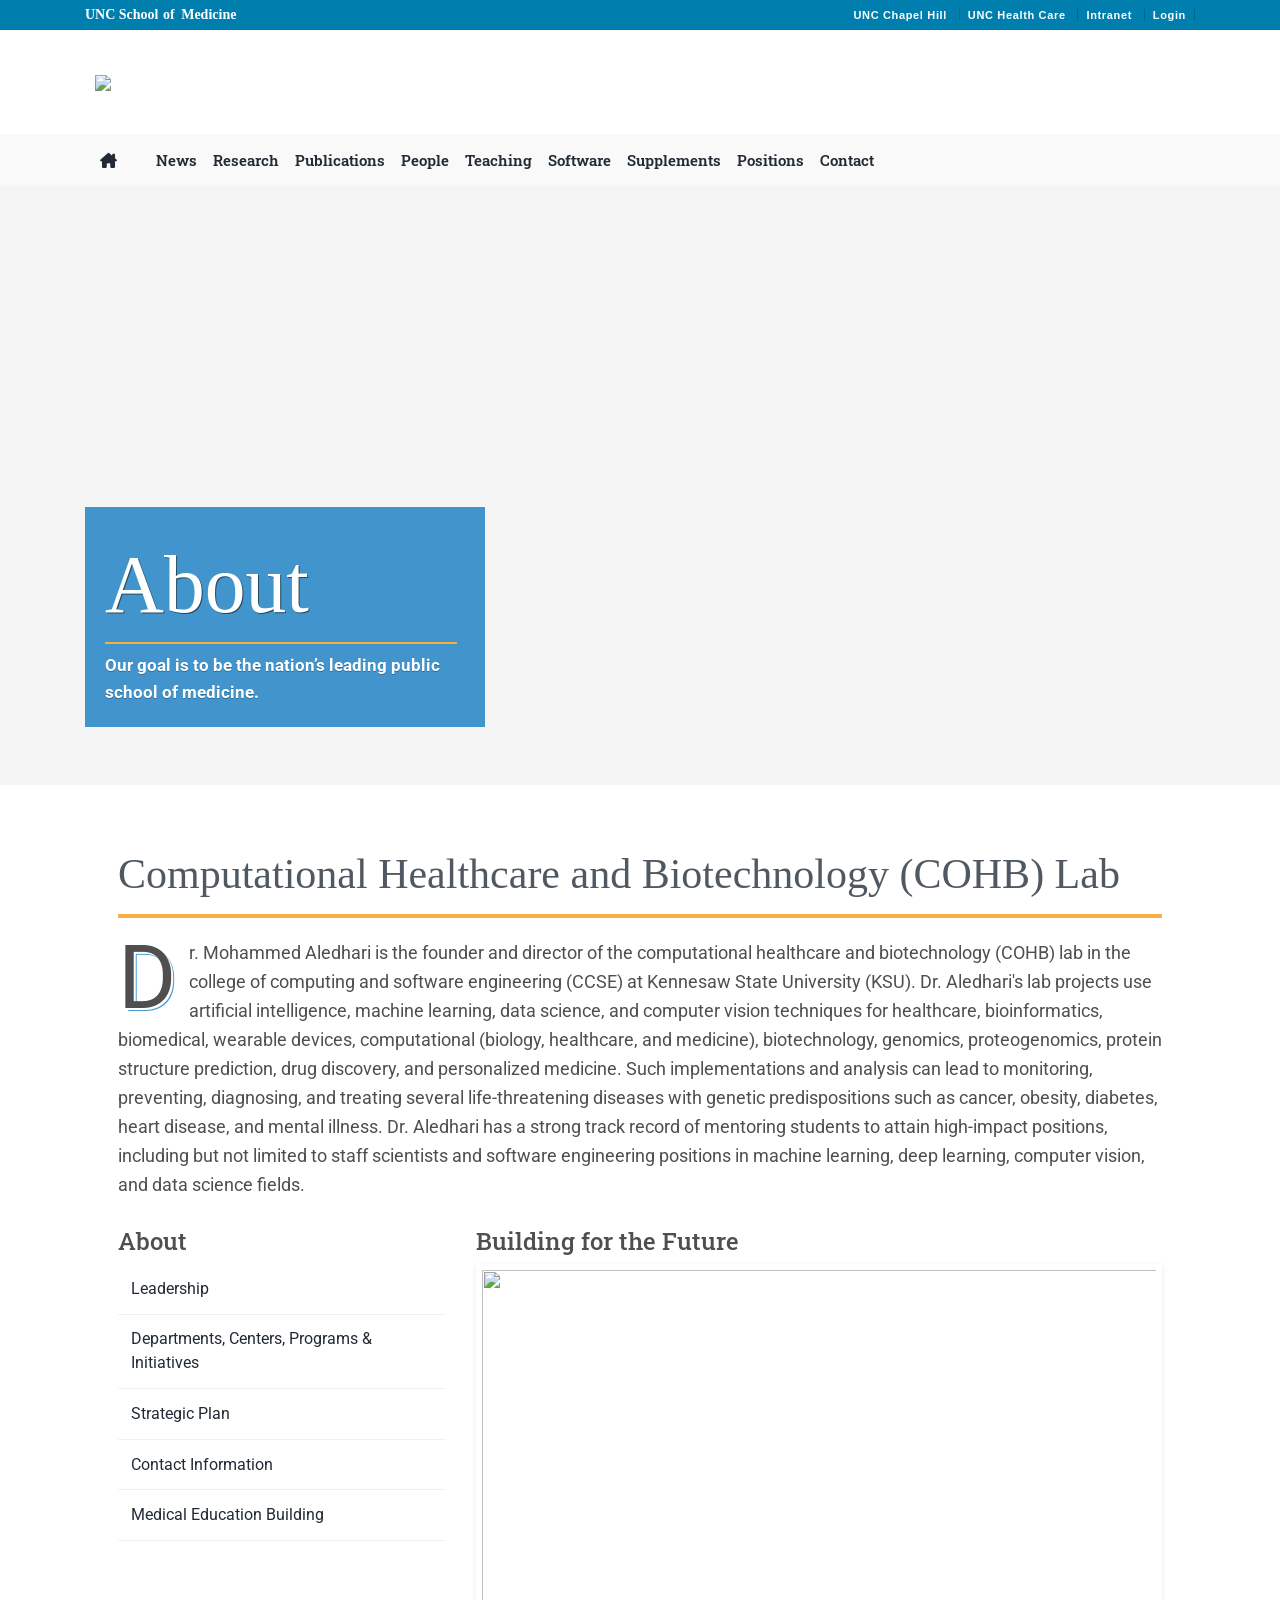
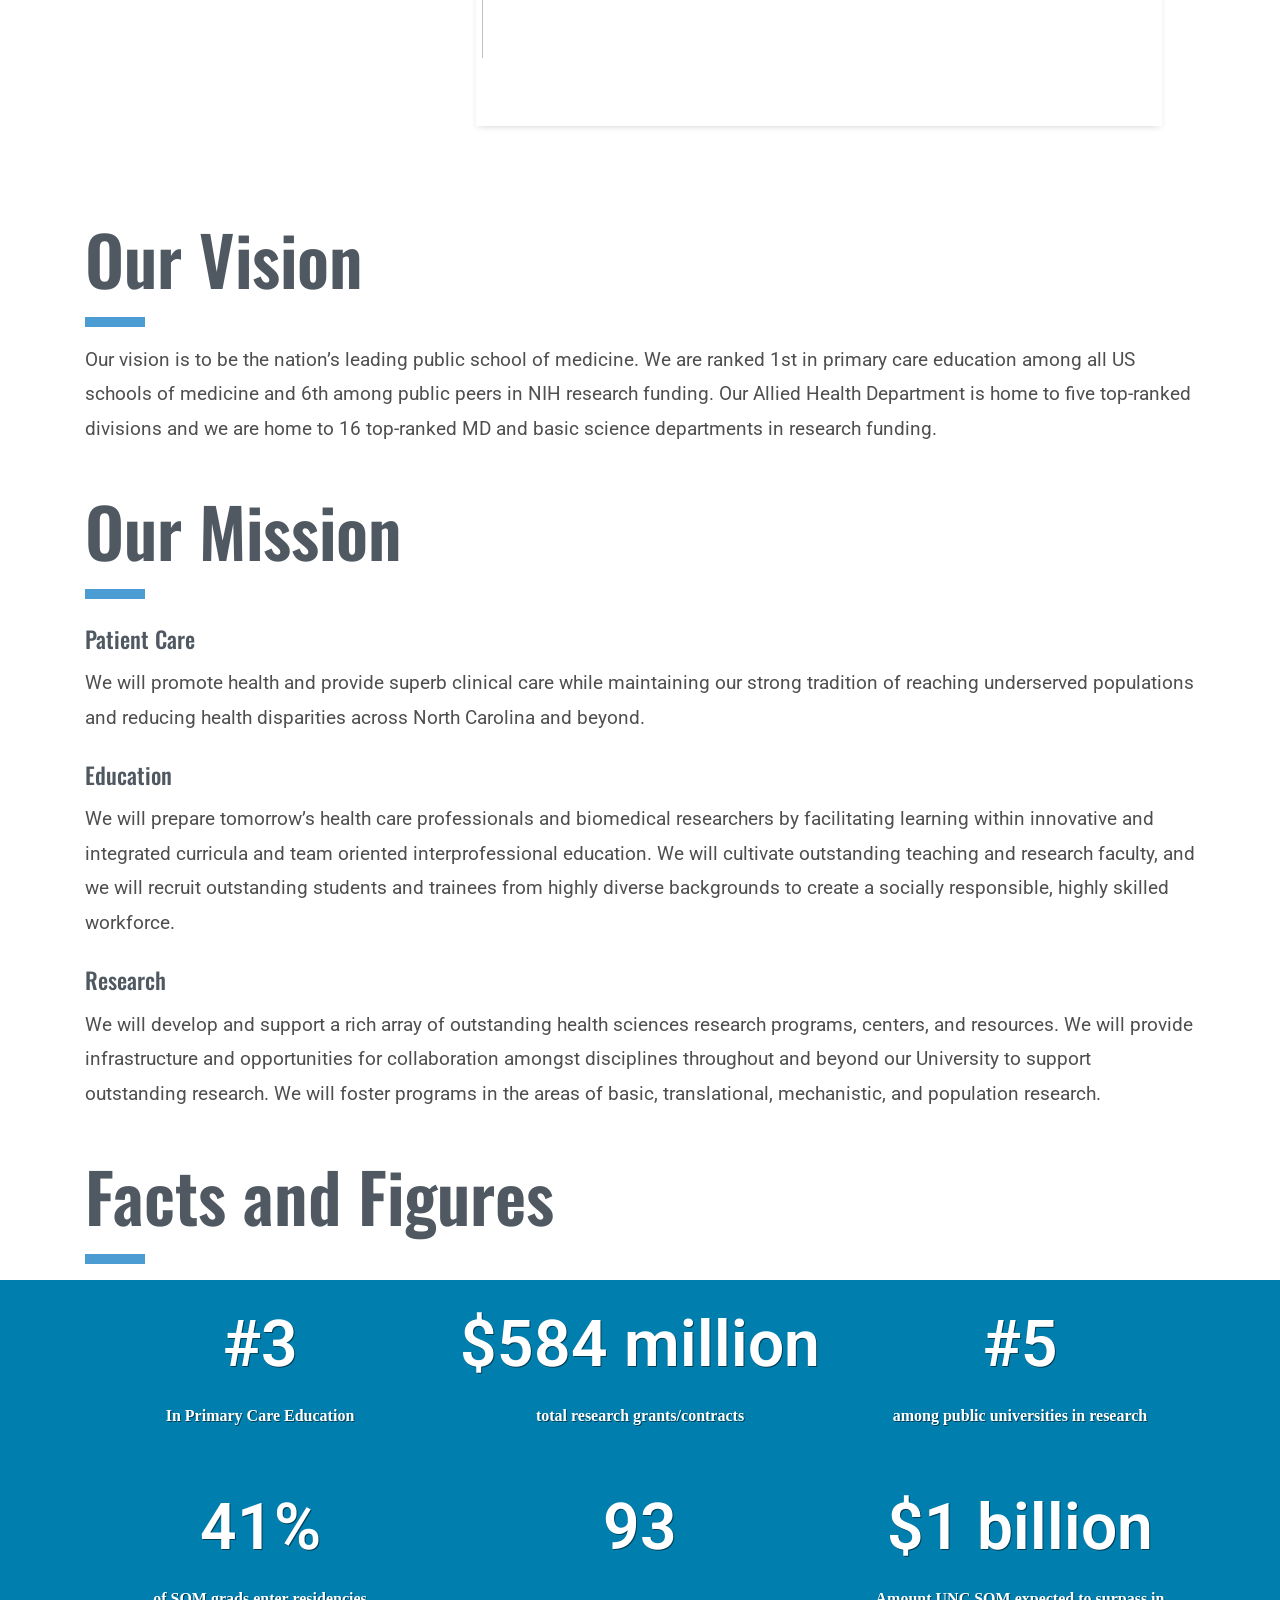
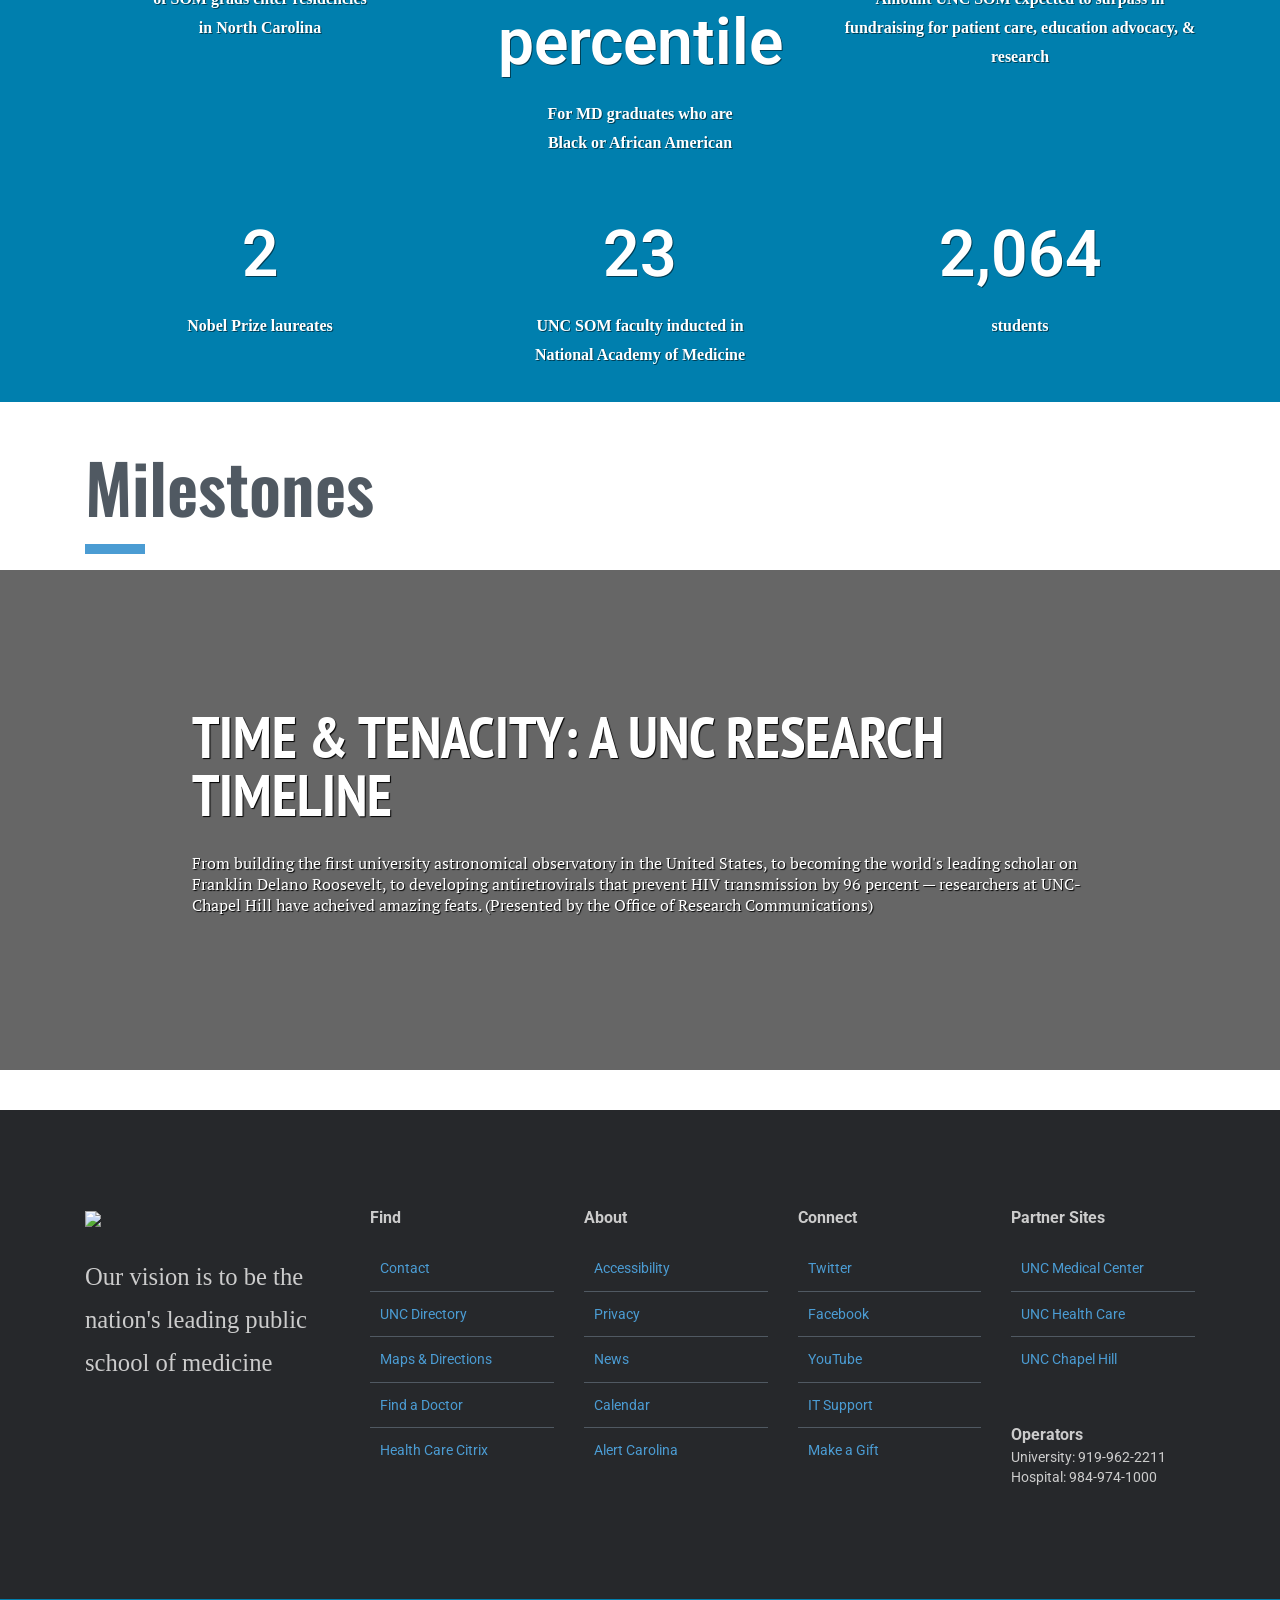
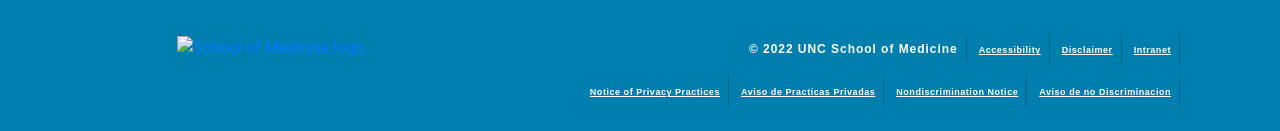
==== index.html @ 01c609db "Initial website draft" ====
<!DOCTYPE html>
<html>
<head>
    <meta charset="utf-8">
    <meta name="viewport" content="width=device-width, initial-scale=1">
    <title>Home | Computational Healthcare and Biotechnology (COHB) Lab</title>
    <!-- Latest compiled and minified CSS -->
    <link rel="stylesheet" href="https://cdn.jsdelivr.net/npm/bootstrap@4.6.1/dist/css/bootstrap.min.css">

    <!-- jQuery library -->
    <script src="https://cdn.jsdelivr.net/npm/jquery@3.5.1/dist/jquery.slim.min.js"></script>

    <!-- Popper JS -->
    <script src="https://cdn.jsdelivr.net/npm/popper.js@1.16.1/dist/umd/popper.min.js"></script>

    <!-- Latest compiled JavaScript -->
    <script src="https://cdn.jsdelivr.net/npm/bootstrap@4.6.1/dist/js/bootstrap.bundle.min.js"></script>
    <link rel="preconnect" href="https://fonts.googleapis.com">
    <link rel="preconnect" href="https://fonts.gstatic.com" crossorigin>
    <link href="https://fonts.googleapis.com/css2?&family=Roboto&family=Roboto+Slab&family=Oswald&family=PT+Serif&family=PT+Sans+Narrow&display=swap" rel="stylesheet">
    <link rel="stylesheet" href="https://cdnjs.cloudflare.com/ajax/libs/font-awesome/6.1.1/css/all.min.css" crossorigin="anonymous">

    <script type="text/javascript" src="script.js"></script>
    <link rel="stylesheet" type="text/css" href="style.css">
</head>
<body>
<div class="blue-utility">
    <div w3-include-html="small-header.html"></div>
</div>
<div class="cohb-block container-fluid">
    <div w3-include-html="header.html"></div>
    <div class="row">

        <!-- BANNER BACKGROUND IMAGE -->

        <div style="background-color: #F5F5F5; background-image: url('https://www.med.unc.edu/wp-content/uploads/2019/01/Education-banner-1.jpg');" id="parallax-section" data-type="background" class="col-md-12 whitebackground">
            <div class="container">
                <div style="margin:0;padding:0" class="content container col-xs-12 col-md-6 col-md-offset-1 hidden-sm hidden-xs">
                    <div class="department-intro">

                        <!-- BANNER BOX -->

                        <div class="wc-theme-box">
                            <h1>About</h1>
                            Our goal is to be the nation’s leading public school of medicine.
                    </div></div>
                </div>
            </div>
        </div>
    </div>
</div>
<div class="container-fluid">
    <div class="container about">

        <!-- SECTION TITLE -->

        <div class="page-header">
            <h1>Computational Healthcare and Biotechnology (COHB) Lab</h1>
        </div>

        <!-- SECTION DESCRIPTION -->

        <article class="lead">
            <p class="cohb-lead-main">Dr. Mohammed Aledhari is the founder and director of the computational healthcare and biotechnology (COHB) lab in the college of computing and software engineering (CCSE) at Kennesaw State University (KSU). Dr. Aledhari's lab projects use artificial intelligence, machine learning, data science, and computer vision techniques for healthcare, bioinformatics, biomedical, wearable devices, computational (biology, healthcare, and medicine), biotechnology, genomics, proteogenomics, protein structure prediction, drug discovery, and personalized medicine. Such implementations and analysis can lead to monitoring, preventing, diagnosing, and treating several life-threatening diseases with genetic predispositions such as cancer, obesity, diabetes, heart disease, and mental illness. Dr. Aledhari has a strong track record of mentoring students to attain high-impact positions, including but not limited to staff scientists and software engineering positions in machine learning, deep learning, computer vision, and data science fields.</p>
        </article>
        <div class="row links-slider">
            <div class="col-md-4 col-sm-12">

                <!-- SECTION ABOUT LINKS -->

                <h4>About</h4>
                <ul class="subpage-menu menu">
                    <li class="page-item"><a href="#">Leadership</a></li>
                    <li class="page-item"><a href="#">Departments, Centers, Programs &amp; Initiatives</a></li>
                    <li class="page-item"><a href="#">Strategic Plan</a></li>
                    <li class="page-item"><a href="#">Contact Information</a></li>
                    <li class="page-item"><a href="#">Medical Education Building</a></li>
                </ul>
            </div>
            <div class="col-md-8 col-sm-12">

                <!-- SECTION SLIDESHOW -->

                <h4>Building for the Future</h4>

                <div id="demo" class="carousel slide" data-ride="carousel">

                    <!-- Indicators -->
                    <ul class="carousel-indicators">
                        <li data-target="#demo" data-slide-to="0" class="active"></li>
                        <li data-target="#demo" data-slide-to="1"></li>
                        <li data-target="#demo" data-slide-to="2"></li>
                    </ul>

                    <!-- Slideshow -->
                    <div class="carousel-inner">
                        <div class="carousel-item active">

                            <!-- SLIDESHOW 1ST IMAGE -->

                            <img src="https://www.rti.org/sites/default/files/istock_56013860_molecule_computer_2500.jpg" alt="" width="1100" height="500">
                        </div>
                        <div class="carousel-item">

                            <!-- SLIDESHOW 2ND IMAGE -->

                            <img src="https://www.northeastern.edu/graduate/blog/wp-content/uploads/2021/03/Bioinformatics-careers.jpg" alt="" width="1100" height="500">
                        </div>
                        <div class="carousel-item">

                            <!-- SLIDESHOW 3RD IMAGE -->

                            <img src="https://itsnotacareer.files.wordpress.com/2019/06/bioinformatics_banner_1140x400.jpg" alt="" width="1100" height="500">
                        </div>
                    </div>

                    <!-- Left and right controls -->
                    <a class="carousel-control-prev" href="#demo" data-slide="prev">
                        <span class="carousel-control-prev-icon"></span>
                    </a>
                    <a class="carousel-control-next" href="#demo" data-slide="next">
                        <span class="carousel-control-next-icon"></span>
                    </a>
                </div>

            </div>
        </div>
    </div>

    <div class="container more-info">

        <!-- TITLE AND DESCRIPTION -->

        <h2 class="main-titles">Our Vision</h2>
        <span class="cohb-lead">Our vision is to be the nation’s leading public school of medicine. We are ranked 1st in primary care education among all US schools of medicine and 6th among public peers in NIH research funding. Our Allied Health Department is home to five top-ranked divisions and we are home to 16 top-ranked MD and basic science departments in research funding.</span>

        <!-- TITLE AND DESCRIPTION -->

        <h2 class="main-titles">Our Mission</h2>
        <h3>Patient Care</h3>
        <span class="cohb-lead">We will promote health and provide superb clinical care while maintaining our strong tradition of reaching underserved populations and reducing health disparities across North Carolina and beyond.</span>

        <h3>Education</h3>
        <span class="cohb-lead">We will prepare tomorrow’s health care professionals and biomedical researchers by facilitating learning within innovative and integrated curricula and team oriented interprofessional education. We will cultivate outstanding teaching and research faculty, and we will recruit outstanding students and trainees from highly diverse backgrounds to create a socially responsible, highly skilled workforce.</span>

        <h3>Research</h3>
        <span class="cohb-lead">We will develop and support a rich array of outstanding health sciences research programs, centers, and resources. We will provide infrastructure and opportunities for collaboration amongst disciplines throughout and beyond our University to support outstanding research. We will foster programs in the areas of basic, translational, mechanistic, and population research.</span>


    </div>
</div>
<div class="container-fluid facts-and-figures">

    <!-- FACTS AND FIGURES TITLE -->

    <div class="container">
        <h2 class="main-titles">Facts and Figures</h2>
    </div>
    <div class="facts-content">
        <div style="background-color:#007fae; background-image: url('https://www.med.unc.edu/wp-content/uploads/2019/06/pattern-header-1.png');" class="full-width-contained whitebackground ">
        <div class="container text-center">
            <div class="row">

                <!-- CELL -->

                <div class="col-lg-4 col-md-4 col-xs-12 col-sm-12 text-center facts-cell">
                    <p id="highlight-edu"><span class="highlight-edu-percentile">#3</span><br>In Primary Care Education</p>
                </div>

                <!-- CELL -->

                <div class="col-lg-4 col-md-4 col-xs-12 col-sm-12 text-center facts-cell">
                    <p id="highlight-edu"><span class="highlight-edu-debt">$584 million</span><br>total research grants/contracts</p>
                </div>

                <!-- CELL -->

                <div class="col-lg-4 col-md-4 col-xs-12 col-sm-12 text-center facts-cell">
                    <p id="highlight-edu"><span class="highlight-edu-percentile">#5</span><br>among public universities in research</p>
                </div>
            </div>
        </div>
        <div class="container text-center">
            <div class="row">

                <!-- CELL -->

                <div class="col-lg-4 col-md-4 col-xs-12 col-sm-12 text-center facts-cell">
                    <p id="highlight-edu"><span class="highlight-edu-fammed">41%</span><br>of SOM grads enter residencies<br>in North Carolina</p>
                </div>

                <!-- CELL -->

                <div class="col-lg-4 col-md-4 col-xs-12 col-sm-12 text-center facts-cell">
                    <p id="highlight-edu"><span class="highlight-edu-debt">93 percentile</span><br>For MD graduates who are<br>Black or African American</p>
                </div>

                <!-- CELL -->

                <div class="col-lg-4 col-md-4 col-xs-12 col-sm-12 text-center facts-cell">
                    <p id="highlight-edu"><span class="highlight-edu-debt">$1 billion</span><br>Amount UNC SOM expected to surpass in fundraising for patient care, education advocacy, &amp; research</p>
                </div>
            </div>
        </div>
        <div class="container text-center">
            <div class="row">

                <!-- CELL -->

                <div class="col-lg-4 col-md-4 col-xs-12 col-sm-12 text-center facts-cell">
                    <p id="highlight-edu"><span class="highlight-edu-debt">2</span><br>Nobel Prize laureates</p>
                </div>

                <!-- CELL -->

                <div class="col-lg-4 col-md-4 col-xs-12 col-sm-12 text-center facts-cell">
                    <p id="highlight-edu"><span class="highlight-edu-debt">23</span><br>UNC SOM faculty inducted in<br>National Academy of Medicine</p>
                </div>

                <!-- CELL -->

                <div class="col-lg-4 col-md-4 col-xs-12 col-sm-12 text-center facts-cell">
                    <p id="highlight-edu"><span class="highlight-edu-debt">2,064</span><br>students</p>
                </div>
            </div>
        </div>
    </div>
</div>

<div class="container-fluid milestones">

    <!-- MILESTONES -->

    <div class="container">
        <h2 class="main-titles">Milestones</h2>
    </div>
    <div class="milestones-content">
        <div class="milestone">
            <div class="text-content">
                <div style="width: 70%;">

                    <!-- MILESTONE TITLE -->

                    <h2>Time &amp; Tenacity: A UNC Research Timeline</h2><br/>

                    <!-- MILESTONE DESCRIPTION-->

                    <div class="text">
                        <p>From building the first university astronomical observatory in the United States, to becoming the world's leading scholar on Franklin Delano Roosevelt, to developing antiretrovirals that prevent HIV transmission by 96 percent — researchers at UNC-Chapel Hill have acheived amazing feats. (Presented by the Office of Research Communications)</p>
                    </div>
                </div>
            </div>
        </div>
    </div>
</div>
<div w3-include-html="footer.html"></div>
</body>
</html>
---- style.css ----
:root {
    --main-color:  #007FAE;
}

* {
    box-sizing: border-box;
}

body {
    font-family: 'Roboto', sans-serif, arial;
    font-size: 16px;
}

.cohb-block {
    padding-left: 0px;
    padding-right: 0px;
}
/*
.small-header {
    height: 100%;
    width: 100%;
    margin: 0;
    padding: 0.1rem;
    background-color: var(--main-color);
}*/
.banner {
    margin-right: 16px;
    text-transform: uppercase;
    text-align: center;
    font-family: "Times New Roman", Times, serif;
    font-family: 'Oswald', sans-serif, arial;
    font-weight: 600;
    color: white;
}
.cohb-nav {
    display: inline-flex;
    margin-left: auto;
    flex-flow: row nowrap;
    flex-direction: column-reverse;
    justify-content: flex-start;
}
.cohb-nav .navbar {
    padding: 0;
    order: 2;
    margin-left: auto;
}

.cohb-nav ul li a {
    color: white;
}

.header {
    padding: 20px;
}

.main-navigation {
    background-color: #f9f9f9;
    padding: 0;
}

.main-navigation .navbar {
    background-color: transparent;
}

.main-navigation .navbar a {
    color: #212a35;
}

.main-navigation .navbar a:hover {
    text-decoration: underline;
}

.zero-padding {
    padding: 0;
}

.banner-image {
    background-image: url('https://www.med.unc.edu/wp-content/uploads/2019/01/Education-banner-1.jpg');
    background-size: cover;
    background-position: center;
    height: 600px;
}

.intro-card {
    position: relative;
    background-color: rgba(51,141,202,.92);
    max-width: 450px;
    padding: 20px;
    color: white;
    top: 15em;
    margin-left: 0;
    margin-right: 0;
    margin-bottom: 0;
}

.carousel {
    /*border: 1px solid black;*/
    padding: 6px;
    box-shadow: 0 2px 6px 0 rgb(0 0 0 / 8%),0 6px 6px -6px rgb(0 0 0 / 8%);
}

.facts {
    background-color: #007fae;
}

.cohb-lead, .cohb-lead-main {
    font-family: 'Roboto', sans-serif, arial;
    font-size: 1.2rem;
    line-height: 1.8;
    font-weight: 400;
    margin-bottom: 28px;
}

.cohb-lead-main {
    font-size: 1.05rem;
}

.about {
    padding: 3rem;
}

.subpage-menu.menu {
    list-style: none;
    padding: 0;
}

.page-header {
    padding: 1rem 0;
    border-bottom: 4px solid #fbaf41;
    margin-bottom: 1.5rem;
}

.page-header h2, .page-header h1 {
    font-family: Georgia, sans-serif, arial;
    font-size: 2.125rem;
    color: #212529;
}

.page-item {
    padding: 0.8rem;
    background-color: white;
    border-bottom: 1px solid #f1f1f1;
}
.page-item:hover {
    background-color: #f1f1f1;
    cursor: pointer;
}
.page-item:hover a {
    color: #4289b9;
}

.page-item a {
    color: #212a35;
    text-decoration: none;
}

.carousel img {
    cursor: pointer;
    max-height: 388px;
}

.carousel img:hover {
    filter: gray; /* IE5+ */
    -webkit-filter: grayscale(1); /* Webkit Nightlies & Chrome Canary */
    -webkit-transition: all .5s ease-in-out;
}

.main-titles {
    color: #505962;
    margin: 2.75rem 0 1rem;
    font: 600 4.25em/1.2em 'Oswald',sans-serif;
}


.main-titles-small {
    color: #505962;
    margin: 2.75rem 0 1rem;
    font: 600 2.25em/1.2em 'Oswald',sans-serif;
}

.main-titles::after, .main-titles-small::after {
    border-bottom: 0.15em solid #4B9CD3;
    content: "";
    height: 7px;
    display: block;
    max-width: 60px;
    margin-top: 0.25em;
}

.main-titles-small::after {
    max-width: 30px;
}

@media screen and (max-width: 1200px) and (min-width: 992px) {
    .main-titles {
        margin-top: 0.5em;
        font: 600 2.8em/1.2em Oswald,sans-serif;
    }
}

.more-info h3 {
    margin-top: 28px;
    margin-bottom: 14px;
    font-family: 'Oswald', sans-serif, arial;
    font-size: 1.425rem;
    color: #505962;
    line-height: 1.1;
}

.about .cohb-lead {

    font-size: 1.85rem;
    line-height: 1.58;
    font-weight: 400;
}

.about h4 {
    font-family: 'Georgia', sans-serif, arial;
}

@media screen and (max-width: 992px) {
    .about {
        width: 100%;
        padding-right: 15px;
        padding-left: 15px;
        margin-right: auto;
        margin-left: auto;
    }
}

.footer {
    font-family: 'Roboto', sans-serif,arial;
    margin: 0;
    margin-top: 40px;
    padding: 0;
    background-color: #26282B;
}

.footer .footer-1 {
    font-family: 'Oswald', sans-serif, arial;
    text-align: center;
    padding: 1.5rem 0rem 0.8rem 0rem;
    color: #fff;
    background-color: #26282B;
}

.logo-text {
    font-size: 3.5em;
    text-shadow: 1px 1px 0 rgb(0 0 0 / 50%);
    font-weight: bold;
}

.intro-card h1 {
    text-shadow: 1px 1px 0 rgb(0 0 0 / 50%);
    line-height: 1.4;
    border-bottom: 2px solid #fbaf41;
}

.intro-card span {
    text-shadow: 1px 1px 0 rgb(0 0 0 / 50%);
    line-height: 1.4;
}

.main-navigation .navbar a {
    text-decoration: none;
}

.main-navigation .navbar a:hover {
    color: var(--main-color);
    text-decoration: none;
}

@media screen and (max-width: 768px) {
    .header {
        text-align: center;
    }
}

.news {
    line-height: 1.4;
}

.news-block {
    box-shadow: rgba(0, 0, 0, 0.05) 0px 1px 2px 0px;
        padding: 20px;
    margin: 10px;
}
.news .news-link {
    text-decoration: none;
}

.news .news-title {
    color: #007fae;
    font-size: 1.625rem;
}

.news .news-date {
    color: rgba(0, 0, 0, 0.5);
    font-size: 1.125rem;
}
.cohb-block {
    min-height: 100%;
    min-height: -webkit-calc(100% - 186px);
    min-height: -moz-calc(100% - 186px);
    min-height: calc(100% - 10px);
}

.publications p {
    font-size: 1em;
    margin-top: .3rem;
    margin-bottom: .3rem;
}

.publications hr, #peoples hr {
    margin-bottom: .5rem;
    margin-top: .5rem;
}

.publication-block {
    margin-bottom: 1rem;
}

.publications a {
    font-weight: bold;
    text-decoration: underline;
    /*color: rgb(37, 99, 235);*/
    color: #007fae;
}

.contact a {
    text-decoration: none;
    color: #007fae;
}

.contact a:hover {
    color: #006185;
    text-decoration: underline;
}

.pub-year, .student-type {
    margin-top: 1rem;
    font-weight: 600;
    font-size: 1.5rem;
    color: rgba(0, 0, 0, 0.65);
}

.scholar-button {
    font-weight: normal !important;
    background-color: #007fae;
    border-color: #007fae;
}

.scholar-button:hover {
    background-color: #006185;
}

.publications a:hover {
    /*color: rgb(30,64,175);*/
    color: #006185;
}

.scholar-name {
    padding: .5em 0 .2em 0;
}

.scholar-link {
    padding: .5em 0;
}

.scholar-link button {
    padding: .6em 1em;
}

.people-block {
    padding: 1em;
}

.people-block img {
    height: 150px;
    width: 150px;
    object-fit: cover;
}
/*
.img-container, .student-info {
    display: inline-block;
}

.student-info {
    margin-left: 1rem;
}
*/
.people-block p {
    font-size: 1rem;
}

.student-name {
    /*color: rgb(30,64,175);*/
    color: #4B9CD3;
    font-size: 1.175rem;
    font-weight: bold;
}

.student-image {
    background-size: cover;
    background-position: center;
    min-height: 150px;
    min-width: 150px;
}

@media screen and (max-width: 768px) {
    .student-image {
/*        min-height: 300px;
        min-width: 300px;*/
    }
}

body {
    font-family: 'Roboto', sans-serif, Arial;
    color: #4f4f4f;
    overflow-x: hidden;
}

#utility_logo {
    display: inline-block;
    height: 30px;
    font-size: 14px;
    line-height: 30px;
    vertical-align: middle;
    margin: 0px;
    padding: 0;
    color: white;
    font-family: "Times New Roman", Times, serif;
}

#utility_logo a {
    color: white;
}
/*
@media screen and (max-width: 606px) {
    #utility_logo {
        display: inline;
        float: left;
    }
}*/

#utility_nav {
    width: 80%;
    float: right;
}

#utility_nav ul {

    list-style: none outside none;
    text-align: right;
    margin: 0;
    padding: 0;
    position: relative;
}
/*
@media screen and (max-width: 606px) {
    #utility_nav ul {
        text-align: left;
    }
}
*/
@media screen and (max-width: 990px) {
    #utility_nav {
        width: 100%;
        float: none;
    }

    #utility_nav ul {
        text-align: center;
    }

    #utility_bar {
        text-align: center;
    }
}

#utility_nav ul li {
    display: inline;
    font-size: 10px;
}
/*@media screen and (max-width: 588px) {
    #utility_nav ul li:first-child, #utility_nav ul li:last-child {
        display: inline;
        float: left;
        width: 50%;
        text-align: center;
    }

}
*/
#utility_nav ul li {
    font-size: 11px;
    line-height: 30px;
    vertical-align: middle;
    margin: 0px;
    padding: 0px 8px;
    border-right: 1px solid rgba(0, 0, 0, .2);
    font-family: 'Open Sans', sans-serif;
    letter-spacing: 0.06em;
}

#utility_bar a, #utility_bar_wide a {
    color: #ffffff;
    font-weight: 600;
}

#utility_bar a {
    text-decoration: none;
    color: #ffffff;
    font-size: 1em;
}

#utility_nav ul, .blue-utility, #utility_bar_wide {
    background-color: #007FAE !important;
}
.blue-utility {
    border: 0px none;
    background-color: #007FAE;
    color: #ffffff;
}

.menu-item {
    line-height: 48px;
    height: 48px;
    padding: 0px 15px 0px 15px;
    vertical-align: baseline;
    width: auto;
    display: block;
    color: #333;
    text-transform: none;
    text-decoration: none;
    text-align: left;
    text-decoration: none;
    background: rgba(0, 0, 0, 0);
    border: 0;
    border-radius: 0;
    font-family: 'Roboto Slab', sans-serif, Arial;
    font-size: .95rem;
    font-weight: 600;
    outline: none;
}

.menu-item:hover {
    color: #4b9cd3;
}

.navbar {
    padding: 0.1rem 0em;
}

#parallax-section {
    background: none repeat scroll #2C2C2C;
    background-size: cover;
    background-repeat: no-repeat;
    background-position: 50% 50%;
    text-shadow: 0 0 0 rgb(0 0 0 / 20%);
    border-top: none;
    border-bottom: none;
    height: 600px;
}

.department-intro {
    background-color: rgba(51,141,202,.92);
    max-width: 400px;
    margin-top: 32%;
    position: relative;
    top: 9em;
    padding: 0;
    margin-right: 0;
    margin-left: 0;
    margin-bottom: 0;
}

.department-intro h1 {
    color: #fff;
    font-family: Georgia,serif;
    font-weight: normal;
    line-height: 1.4;
    margin-top: 0;
    border-bottom: 2px solid #fbaf41;
    font-size: 4.8em;
    text-shadow: 1px 1px 0 rgb(0 0 0 / 50%);
}

.wc-theme-box {
    margin-left: 0;
    -webkit-clip-path: polygon(0 0,100% 0,100% 100%,0% 100%);
    clip-path: polygon(0 0,100% 0,100% 100%,0% 100%);
    background-image: linear-gradient(to right,rgba(51,141,202,.0),rgba(102,153,204,0));
    text-shadow: 1px 1px 0 rgb(0 0 0 / 50%);

    line-height: 1.58;
    padding-left: 5%;
    padding-right: 7%;
    padding-bottom: 21px;
    padding-top: 21px;
    font-size: 17px!important;
    font-weight: bolder!important;
    text-shadow: 0 1px 0 rgb(0 0 0 / 25%);
    z-index: -1;
    color: white;
}

.page-header {
    border-bottom: 4px solid #fbaf41;
    margin: 0 0 20px;
    padding-bottom: 0;
}

.page-header h1 {
    font-family: Georgia, serif;
    font-size: 2.625rem;
    font-weight: 500;
    margin-bottom: 14px;
    color: #505962;
}

.lead, .cohb-lead-main {
    font-size: 1.15rem;
    line-height: 1.58;
    font-weight: 400;
}

.lead p:first-child:first-letter {
    float: left;
    font-family: Roboto,sans-serif;
    font-size: 5.562rem;
    font-weight: 400;
    line-height: 3.437rem;
    padding: 0.8rem 0.8rem 0rem 0rem;
    text-shadow: 2px 2px 0 #fff, 3px 3px 0 #4b9cd3;
}

.links-slider h4 {
    font-family: 'Roboto Slab', sans-serif, Arial;
}

.facts-cell {
    margin: 0 auto;
    padding: 7px 4px;
    color: #fff;
    text-shadow: 1px 1px 0 rgba(0,0,0,.5);
}

.highlight-edu-percentile, .highlight-edu-fammed, .highlight-edu-debt {
    font-size: 4em;
    color: #fff;
    text-shadow: 1px 1px 0 rgba(0,0,0,.5);
    font-family: 'Roboto', sans-serif, Arial;

}

#highlight-edu {
    line-height: 1.8;
    font-family: Georgia,"Times New Roman",Times,serif;
    font-weight: 600;
    font-style: normal;
    margin: 0 0 1.563rem;
}

.col-lg-4.col-md-4.col-xs-12.col-sm-12.text-center:hover {
    border-bottom: 3px solid transparent;
}

.col-lg-4.col-md-4.col-xs-12.col-sm-12.text-center:hover {
    cursor: pointer;
    background-color: #007fae;
    border-bottom: 3px solid #fbaf41;
}

.facts-and-figures, .milestones {
    padding-right: 0;
    padding-left: 0;
}


.milestone-content img {
    max-height: 200px;
    object-fit: cover;
}

.carousel-item {
    height: 450px;
    background-size: cover;
    background-position: center center;
}

.milestone {
    background-image:
        linear-gradient(to bottom, rgba(0,0,0,0.6), rgba(0,0,0,0.6)),
        url('https://research.unc.edu/files/2016/03/0-Title-Page.jpg');

    background-size: cover;
    background-position: center;
    height: 500px;

}

.carousel-item-1 {
    background-image: url('https://research.unc.edu/files/2016/03/0-Title-Page.jpg');
}

.carousel-item-2 {
    background-image: url('https://research.unc.edu/files/2016/03/1793-Old-East.jpg');
}

.milestone h2 {
    color: #FFF !important;
    text-shadow: 1px 1px 1px #000 !important;
    font-size: 58px;
    line-height: 58px;
    font-family: 'PT Sans Narrow', sans-serif;
    text-transform: uppercase;
    font-weight: 700;
    margin-bottom: 5px;
}

.milestone .text {
    color: #fff;
    text-shadow: 1px 1px 1px #000 !important;
    font-family: 'PT Serif', serif;
    font-size: 16px;
    line-height: 1.3em;
}

.text-content {
  display: flex;
  justify-content: center;
  align-items: center;
  height: 100%;
}

.footer-tagline {

    margin-top: 1em;
    margin-bottom: 0;
    font: normal 1.54em/1.75em Georgia,"Times New Roman",Times,serif;
    margin-right: 1em;
    color: #ccc;
}

.footer ul {
    list-style: none;
    padding: 0;
    margin: 0;
}

.footer ul li {
    padding: 10px;
    border-bottom-width: 1px;
    border-bottom-style: solid;
    border-bottom-color: #505962;
}

.footer ul li:last-child {
    border-bottom-color: transparent;
}

.footer .links p {
    color: #ccc;
}

.footer ul li a {
    text-decoration: none;
    color: #4b9cd3;
    font-size: .85em !important;
    line-height: 1.8;
}

.footer ul li:hover {
    background-color: #4b9cd3;
}

.footer ul li:hover a {
    color: white;
}

.negative-space {
    padding: 3rem 0;
}

.footer-1 {
    background-color: #007FAE;
    border-top-color: #007FAE;
    overflow: hidden;
    padding: 1.5rem 0;
}

.footer-1 ul {

    padding: 10px 0 0;
    margin: 0;
    list-style: none;
    width: 100%;
    max-width: 1800px;
    display: inline-block;
    text-align: right;
}

.footer-1 ul li {
    display: inline-block;
    font-size: 1em;
    line-height: 30px;
    vertical-align: middle;
    font-weight: 600;
    margin: 0px;
    padding: 0px 8px;
    letter-spacing: 0.06em;
    border-right: 1px solid rgba(0,0,0,0.2);
    font-family: 'Open Sans',sans-serif;
}

.footer-1 p {
    font-size: 12px;
    line-height: 26px;
    font-family: "Open Sans",sans-serif;
    margin: 0;
    color: #fff;
    font-weight: 600;
}

.footer-1 ul li a {
    text-decoration: underline;
    font-family: "Open Sans",sans-serif;
    color: #fff;
    line-height: 30px;
    font-size: 9px;
    letter-spacing: 0.06em;
    font-weight: 600;
}
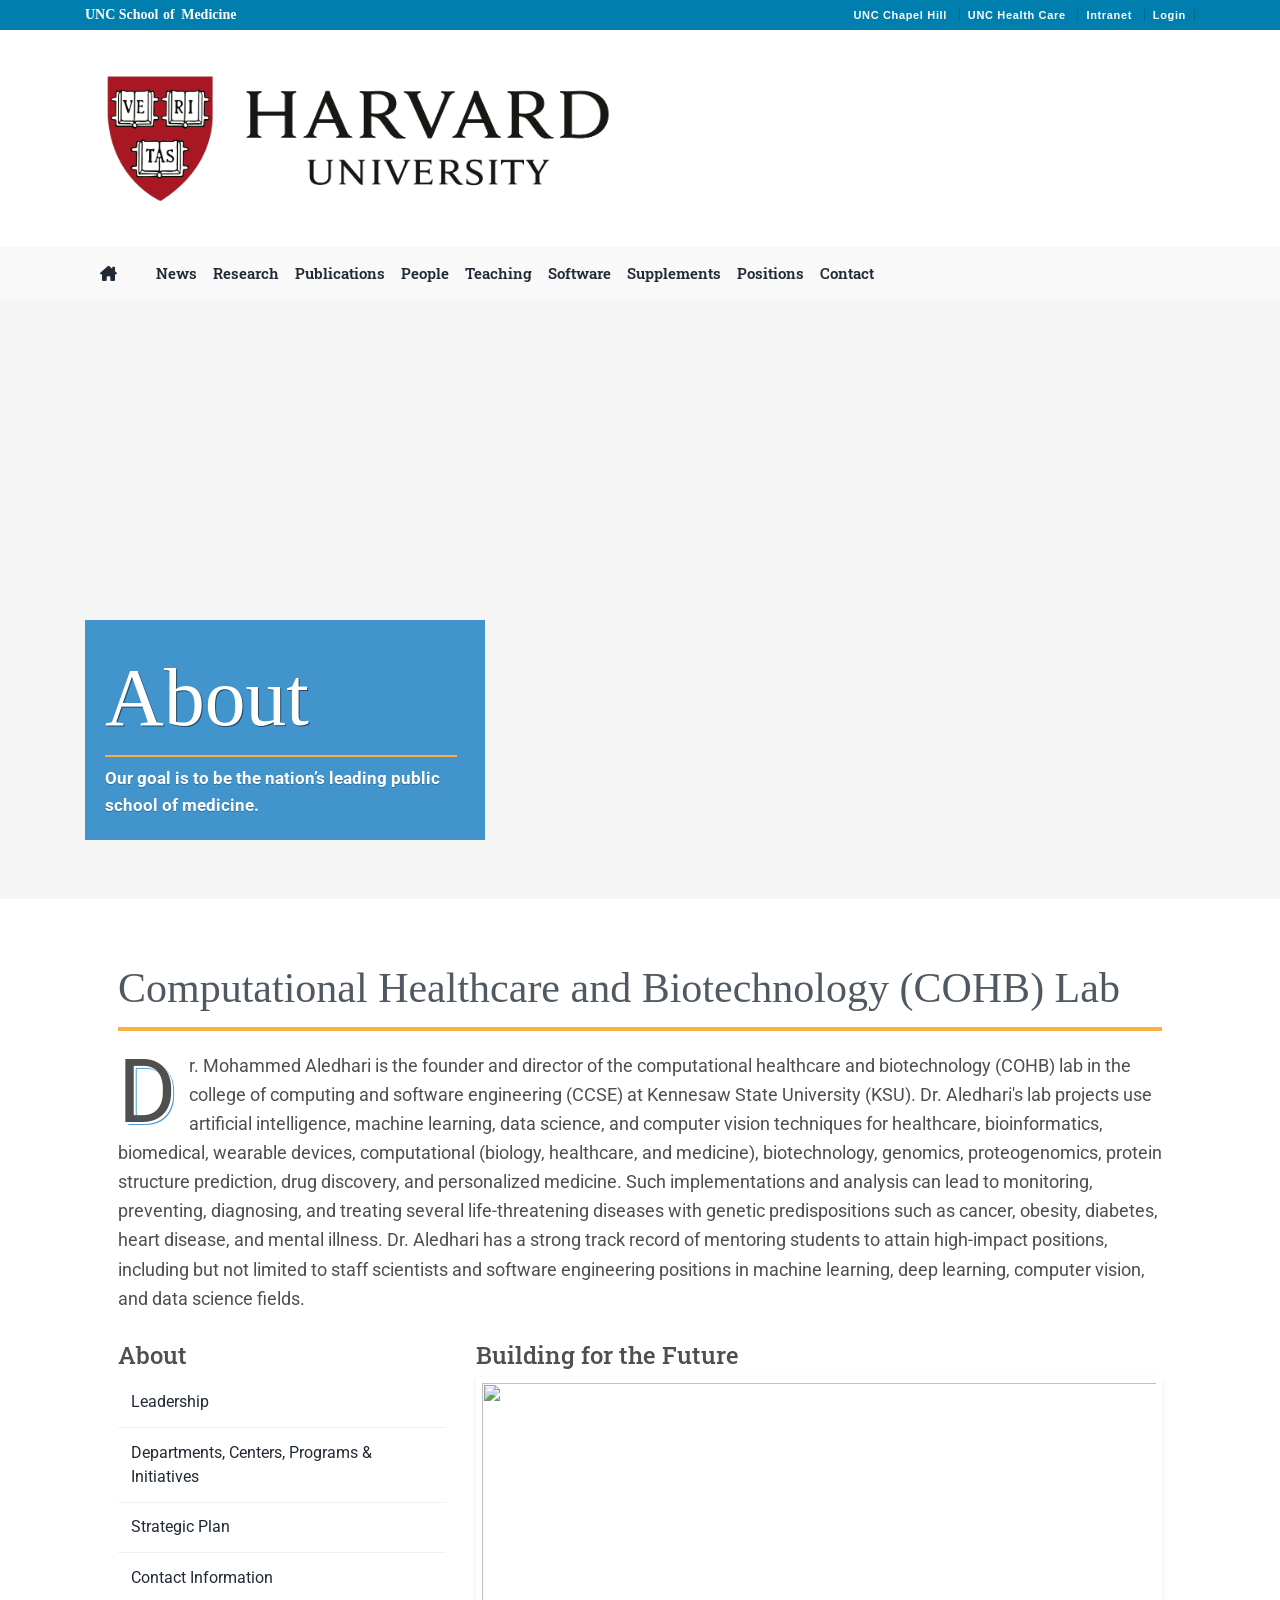
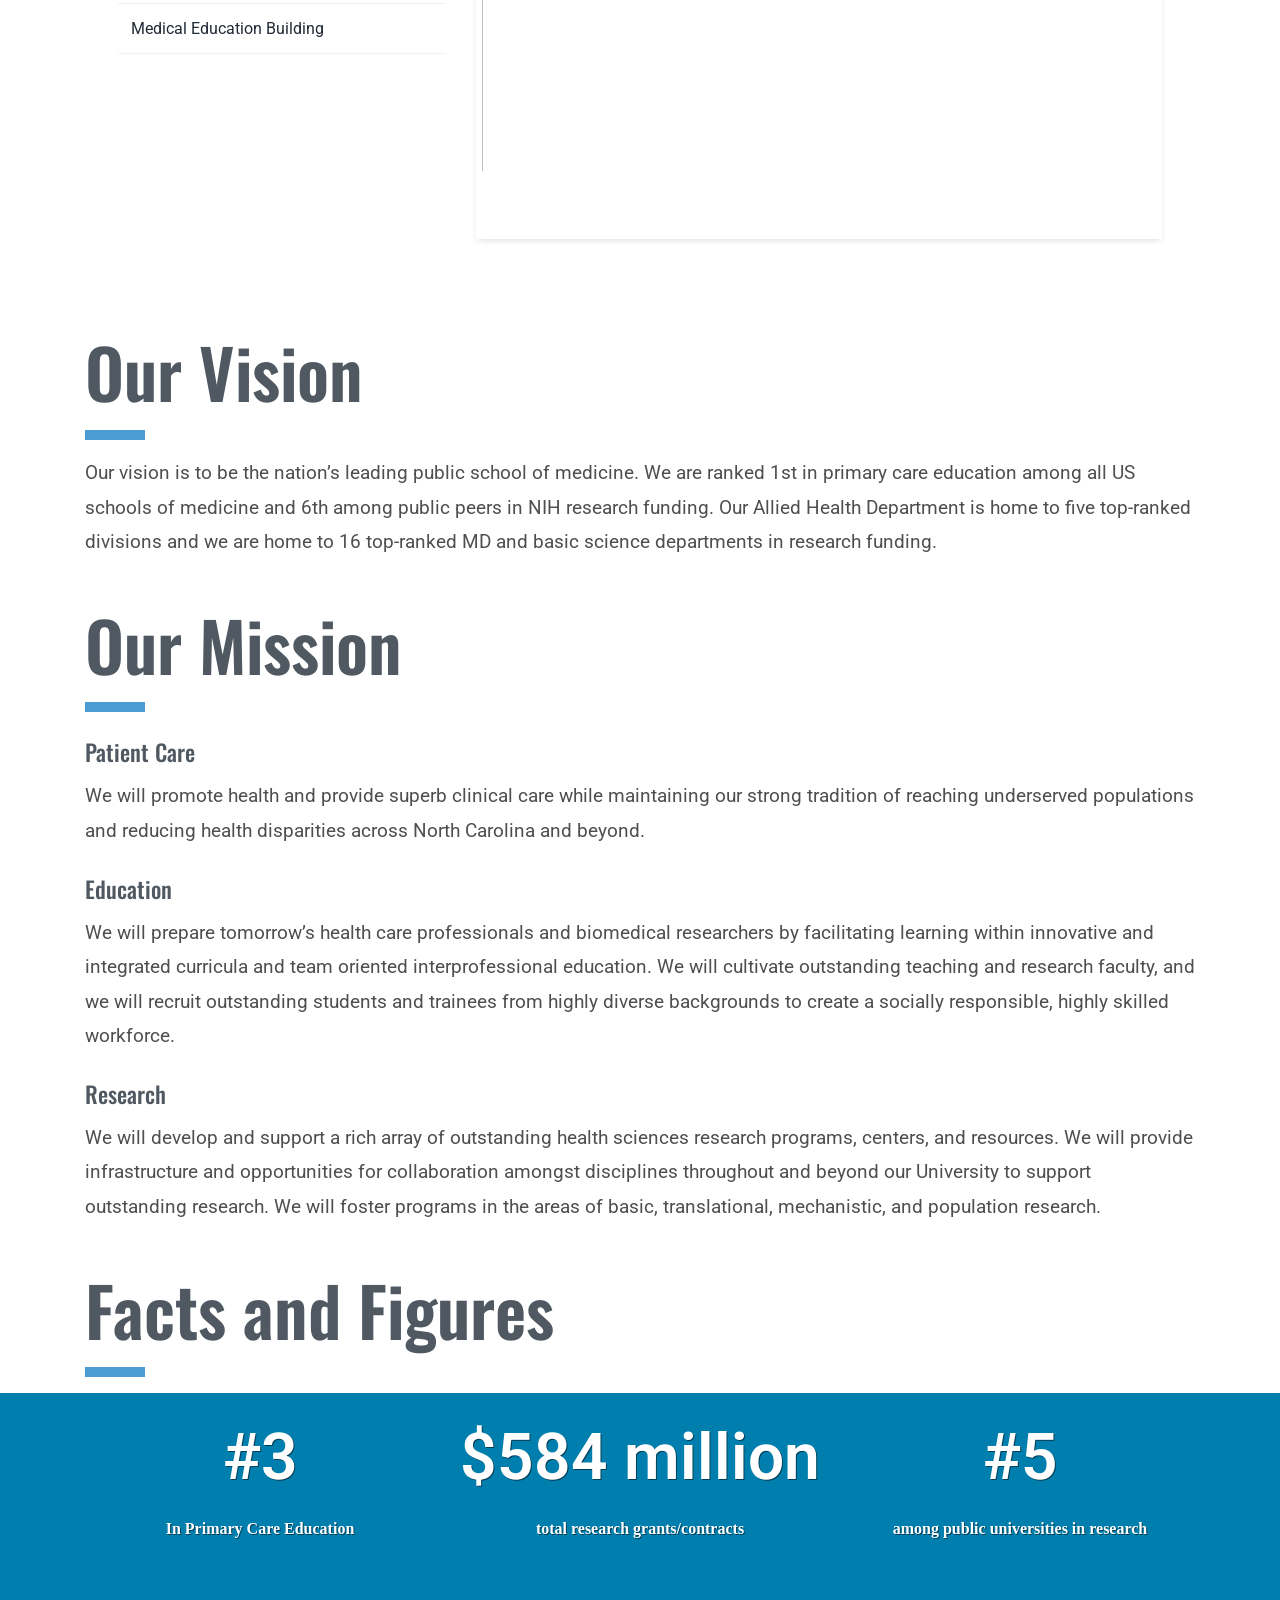
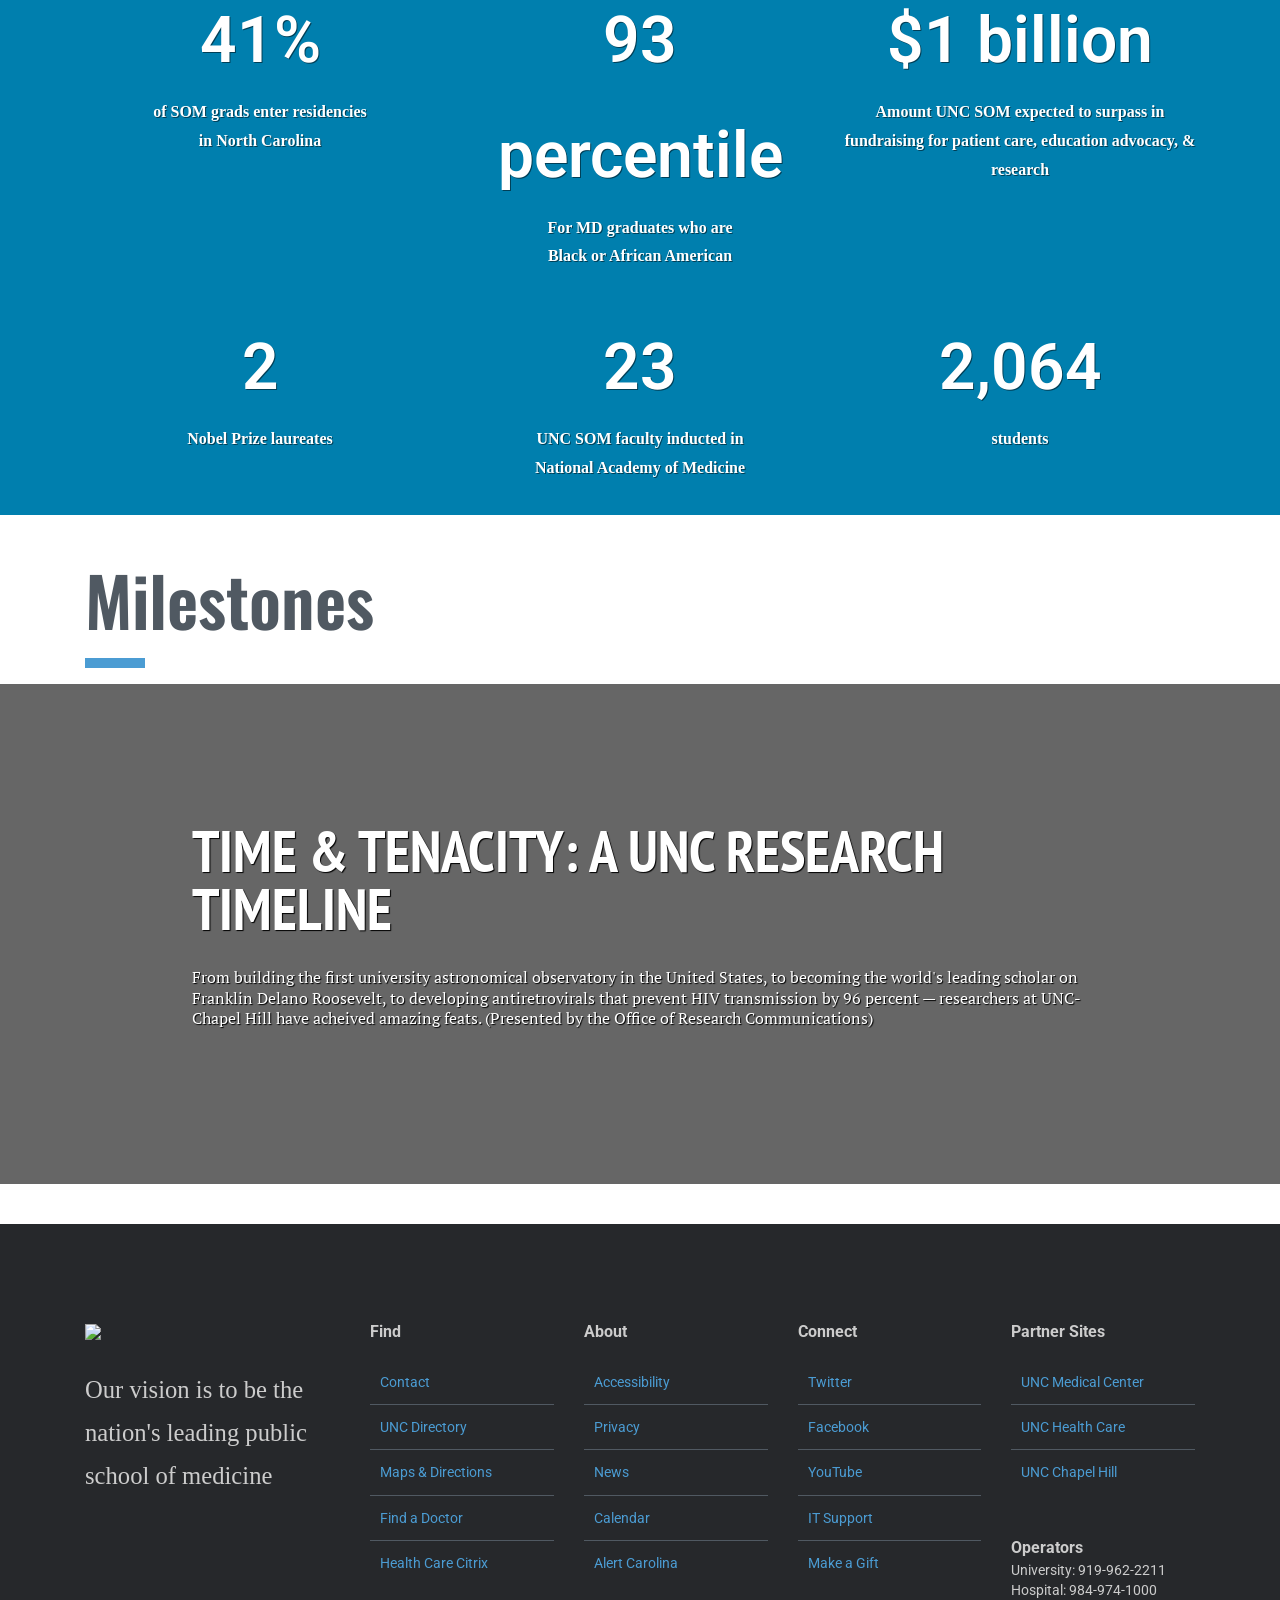
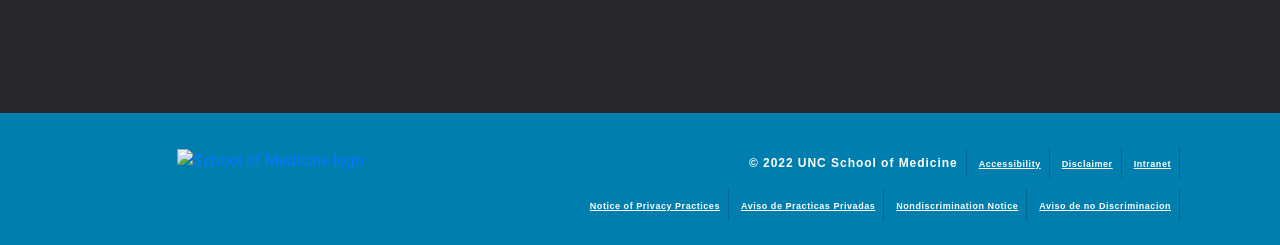
==== commit 3841fc9c: "Changes made to header.html and index.html on the urls" ====
--- a/index.html
+++ b/index.html
@@ -33,7 +33,7 @@
 
         <!-- BANNER BACKGROUND IMAGE -->
 
-        <div style="background-color: #F5F5F5; background-image: url('https://www.med.unc.edu/wp-content/uploads/2019/01/Education-banner-1.jpg');" id="parallax-section" data-type="background" class="col-md-12 whitebackground">
+        <div style="background-color: #F5F5F5; background-image: url('https://content.fortune.com/wp-content/uploads/2014/09/94953697.jpg');" id="parallax-section" data-type="background" class="col-md-12 whitebackground">
             <div class="container">
                 <div style="margin:0;padding:0" class="content container col-xs-12 col-md-6 col-md-offset-1 hidden-sm hidden-xs">
                     <div class="department-intro">
